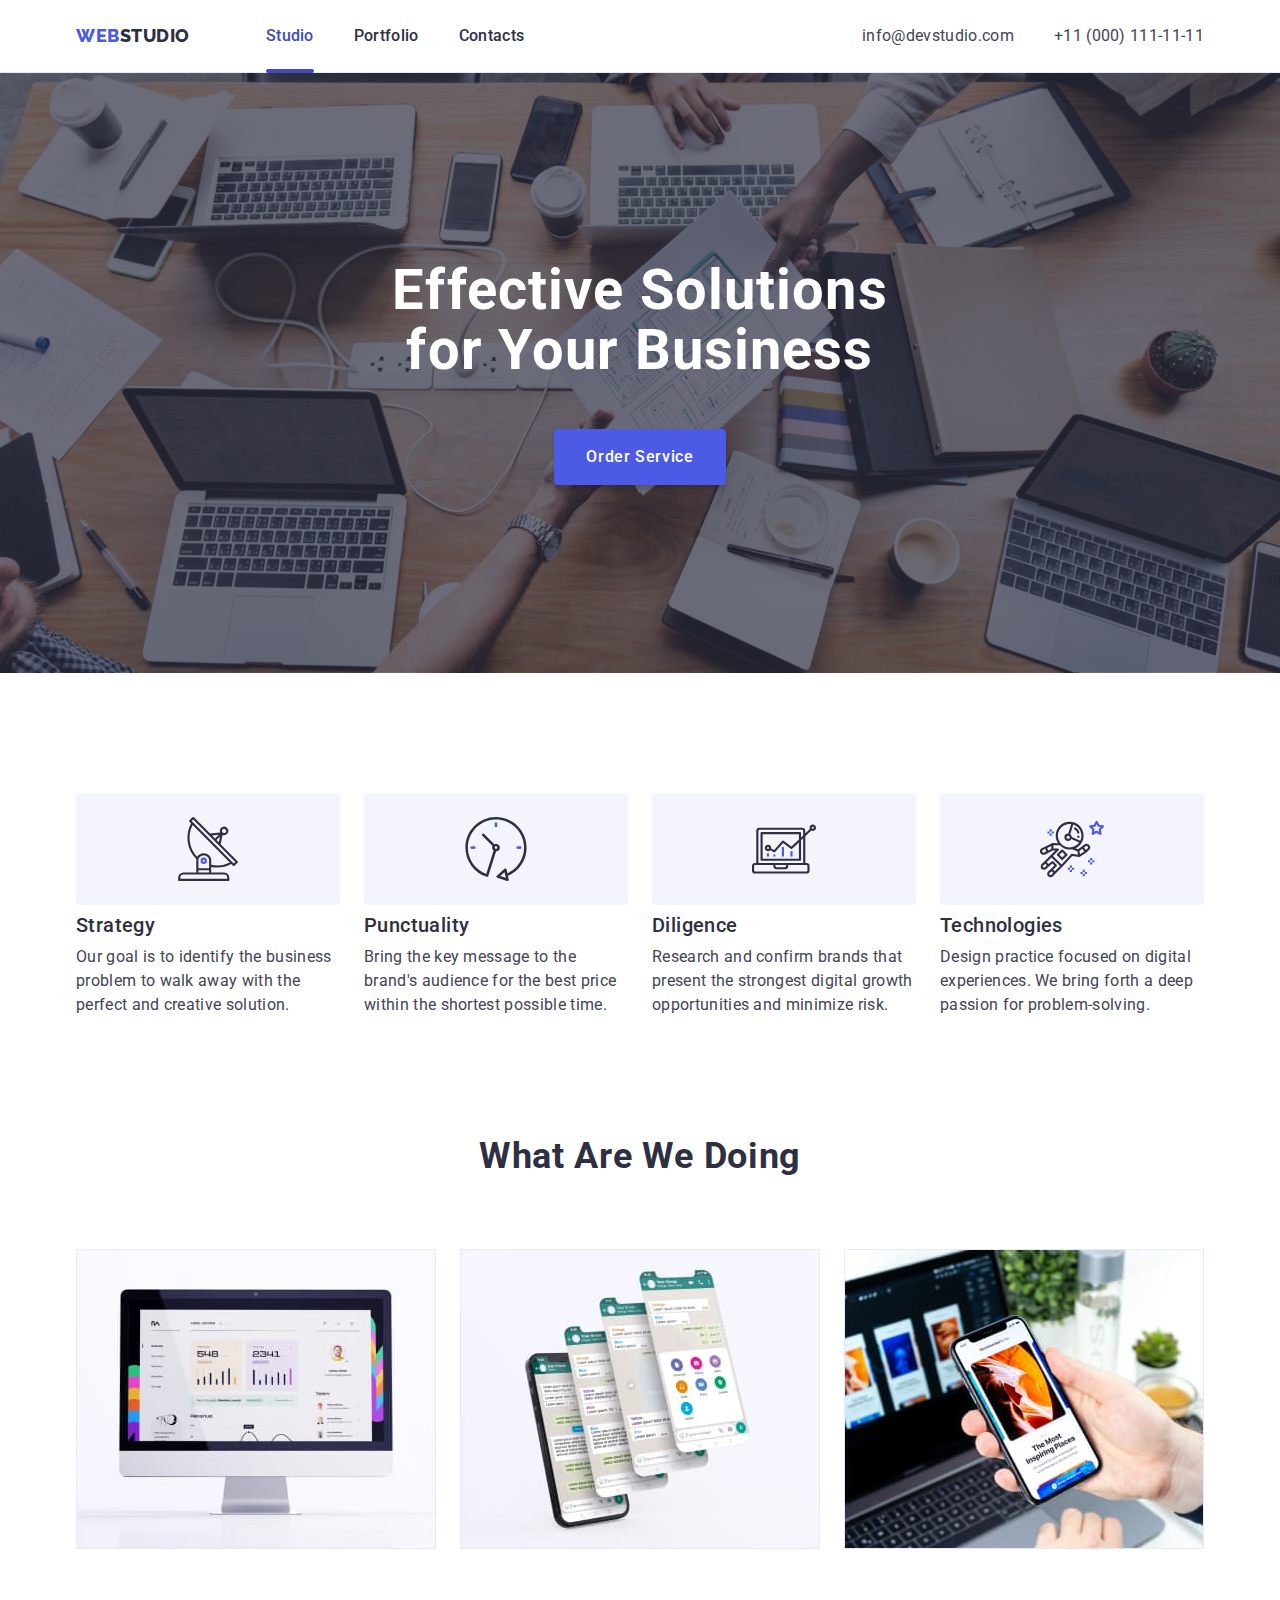
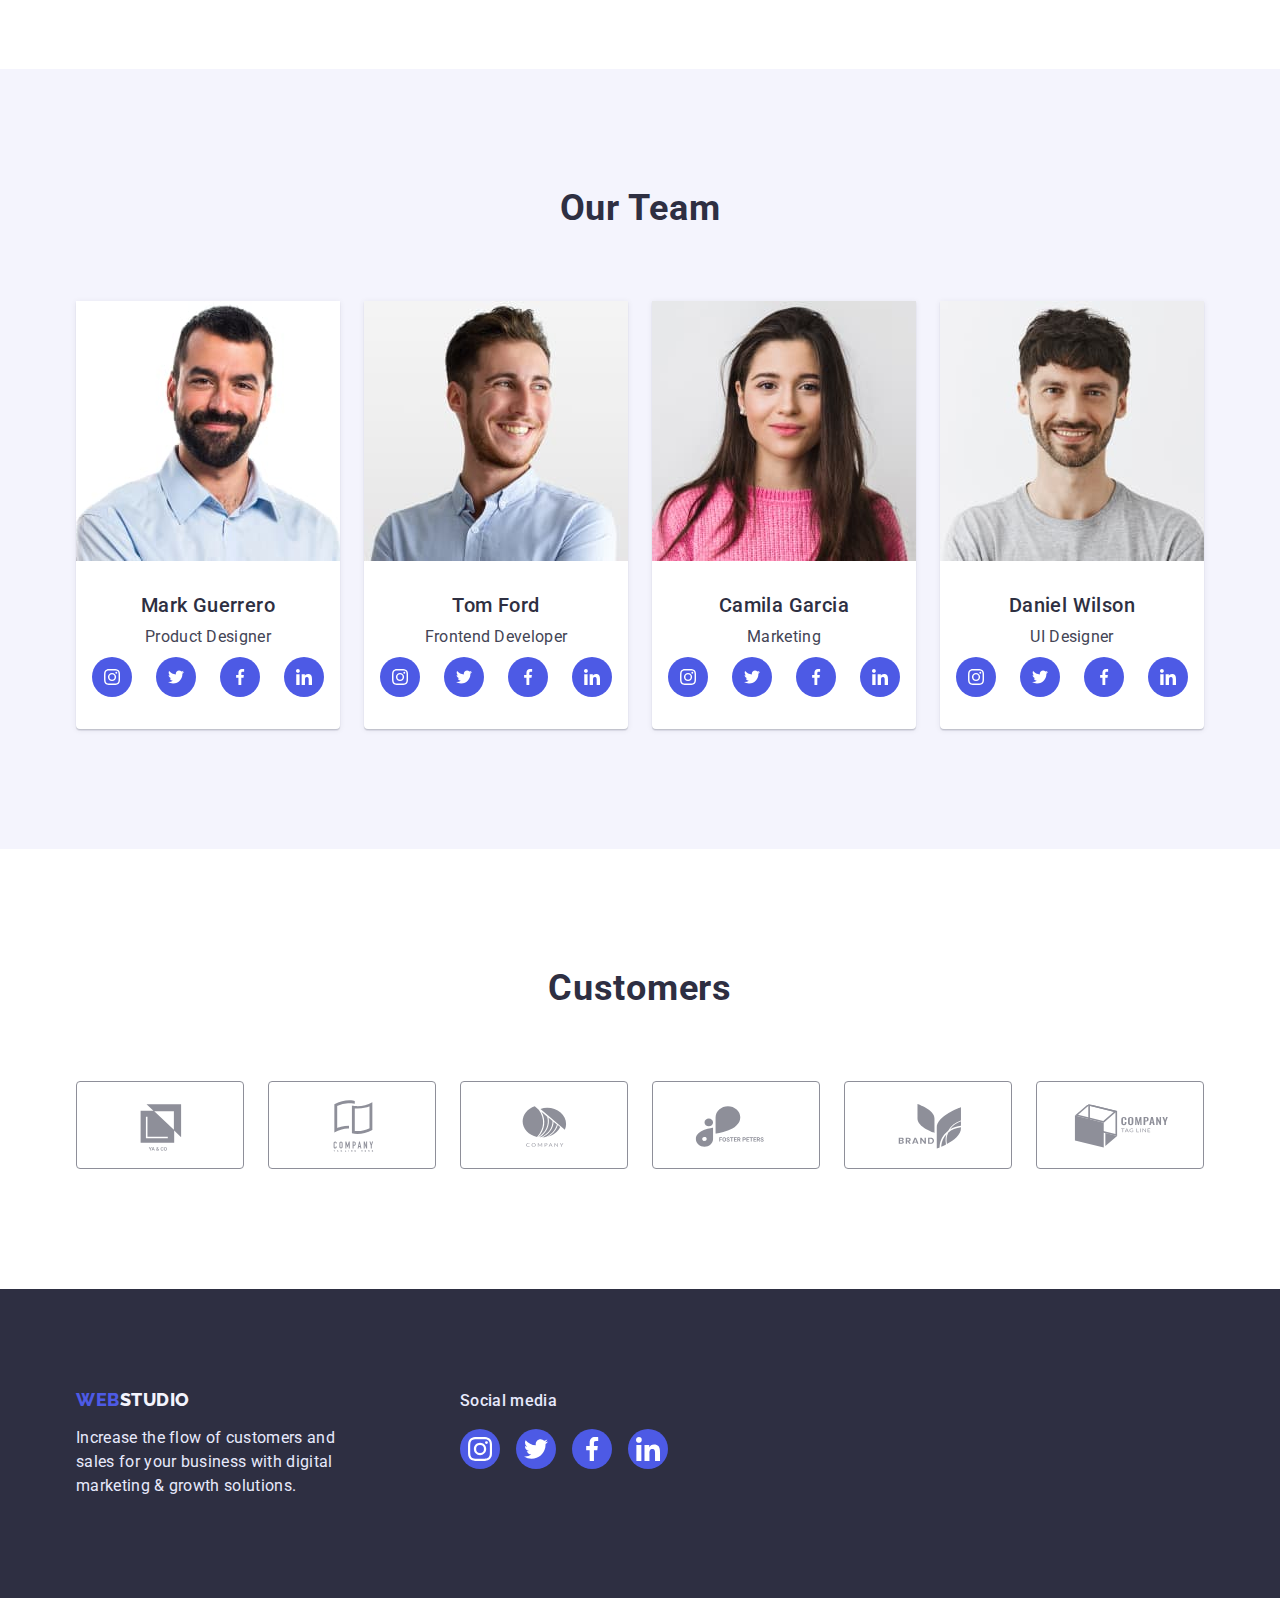
==== index.html @ 597228fa "Initial commit" ====
<!DOCTYPE html>
<html lang="en">
  <head>
    <meta charset="UTF-8" />
    <meta http-equiv="X-UA-Compatible" content="IE=edge" />
    <meta name="viewport" content="width=device-width, initial-scale=1.0" />
    <title>Студія</title>
    <link rel="preconnect" href="https://fonts.googleapis.com" />
    <link rel="preconnect" href="https://fonts.gstatic.com" crossorigin />
    <link
      href="https://fonts.googleapis.com/css2?family=Raleway:wght@800&family=Roboto:wght@400;500;700;900&display=swap"
      rel="stylesheet"
    />
    <link
      rel="stylesheet"
      href="https://cdnjs.cloudflare.com/ajax/libs/modern-normalize/1.1.0/modern-normalize.min.css"
    />
    <link rel="stylesheet" href="./css/styles.css" />
  </head>
  <body>
    <!---------------------------------- Шапка ------------------------------------------>
    <header class="header shadow-port-head">
      <div class="container header-container">
        <nav class="nav">
          <a class="logo link">Web<span class="studio">Studio</span></a>

          <ul class="nav-menu list">
            <li class="nav-item">
              <a class="nav-link current link" href="./index.html">Studio</a>
            </li>

            <li class="nav-item">
              <a class="nav-link link" href="./portfolio.html">Portfolio</a>
            </li>
            <li class="nav-item">
              <a class="nav-link link" href="">Contacts</a>
            </li>
          </ul>
        </nav>

        <address class="address">
          <ul class="address-list list">
            <li class="address-items">
              <a class="address-item link" href="mailto:info@devstudio.com"
                >info@devstudio.com</a
              >
            </li>
            <li class="address-items">
              <a class="address-item link" href="tel:+110001111111"
                >+11 (000) 111-11-11</a
              >
            </li>
          </ul>
        </address>
      </div>
    </header>
    <!-------------------------------Головна частина-------------------------------------->
    <main>
      <section class="hero hero-wrap">
        <div class="container">
          <h1 class="hero-title">Effective Solutions for Your Business</h1>

          <button class="hero-button" data-modal-open type="button">
            Order Service
          </button>
        </div>
      </section>
      <section class="solutions section">
        <div class="container">
          <h2 class="solutions-titel visually-hidden">Effective Solutions</h2>
          <ul class="solutions-text-list list">
            <li class="solutions-text-item icon-anten">
              <h3 class="solutions-text-title">Strategy</h3>
              <p class="solutions-text">
                Our goal is to identify the business problem to walk away with
                the perfect and creative solution.
              </p>
            </li>
            <li class="solutions-text-item icon-clock">
              <h3 class="solutions-text-title">Punctuality</h3>
              <p class="solutions-text">
                Bring the key message to the brand's audience for the best price
                within the shortest possible time.
              </p>
            </li>
            <li class="solutions-text-item icon-diagram">
              <h3 class="solutions-text-title">Diligence</h3>
              <p class="solutions-text">
                Research and confirm brands that present the strongest digital
                growth opportunities and minimize risk.
              </p>
            </li>
            <li class="solutions-text-item icon-astronaut">
              <h3 class="solutions-text-title">Technologies</h3>
              <p class="solutions-text">
                Design practice focused on digital experiences. We bring forth a
                deep passion for problem-solving.
              </p>
            </li>
          </ul>
        </div>
      </section>
      <section class="example section">
        <div class="container">
          <h2 class="title title-container">What are we doing</h2>
          <ul class="example-list list">
            <li class="example-item">
              <img
                src="./images/img-1.jpg"
                alt="monitor display"
                width="360"
                height="300"
              />
            </li>
            <li class="example-item">
              <img
                src="./images/img-2.jpg"
                alt="visualization app"
                width="360"
                height="300"
              />
            </li>
            <li class="example-item">
              <img
                src="./images/img-3.jpg"
                alt="computer and phone"
                width="360"
                height="300"
              />
            </li>
          </ul>
        </div>
      </section>
      <section class="section team">
        <div class="container">
          <h2 class="title title-container">Our Team</h2>
          <ul class="team-list list">
            <li class="team-card">
              <img
                src="./images/mark.jpg"
                alt="team foto"
                width="264"
                height="260"
              />
              <div class="container-team-card">
                <h3 class="team-name">Mark Guerrero</h3>
                <p class="team-text">Product Designer</p>
                <ul class="team-soc-list list">
                  <li class="team-soc-item">
                    <a class="team-soc-link" href="">
                      <svg width="16" height="16" class="team-soc-icon">
                        <use href="./images/icons2.svg#icon-instagram"></use>
                      </svg>
                    </a>
                  </li>
                  <li class="team-soc-item">
                    <a class="team-soc-link" href="">
                      <svg width="16" height="16" class="team-soc-icon">
                        <use href="./images/icons2.svg#icon-twitter"></use>
                      </svg>
                    </a>
                  </li>
                  <li class="team-soc-item">
                    <a class="team-soc-link" href="">
                      <svg width="16" height="16" class="team-soc-icon">
                        <use href="./images/icons2.svg#icon-facebook"></use>
                      </svg>
                    </a>
                  </li>
                  <li class="team-soc-item">
                    <a class="team-soc-link" href="">
                      <svg width="16" height="16" class="team-soc-icon">
                        <use href="./images/icons2.svg#icon-linkedin"></use>
                      </svg>
                    </a>
                  </li>
                </ul>
              </div>
            </li>
            <li class="team-card">
              <img
                src="./images/tom.jpg"
                alt="team foto"
                width="264"
                height="260"
              />
              <div class="container-team-card">
                <h3 class="team-name">Tom Ford</h3>
                <p class="team-text">Frontend Developer</p>
                <ul class="team-soc-list list">
                  <li class="team-soc-item">
                    <a class="team-soc-link" href="">
                      <svg width="16" height="16" class="team-soc-icon">
                        <use href="./images/icons2.svg#icon-instagram"></use>
                      </svg>
                    </a>
                  </li>
                  <li class="team-soc-item">
                    <a class="team-soc-link" href="">
                      <svg width="16" height="16" class="team-soc-icon">
                        <use href="./images/icons2.svg#icon-twitter"></use>
                      </svg>
                    </a>
                  </li>
                  <li class="team-soc-item">
                    <a class="team-soc-link" href="">
                      <svg width="16" height="16" class="team-soc-icon">
                        <use href="./images/icons2.svg#icon-facebook"></use>
                      </svg>
                    </a>
                  </li>
                  <li class="team-soc-item">
                    <a class="team-soc-link" href="">
                      <svg width="16" height="16" class="team-soc-icon">
                        <use href="./images/icons2.svg#icon-linkedin"></use>
                      </svg>
                    </a>
                  </li>
                </ul>
              </div>
            </li>
            <li class="team-card">
              <img
                src="./images/camila.jpg"
                alt="team foto"
                width="264"
                height="260"
              />
              <div class="container-team-card">
                <h3 class="team-name">Camila Garcia</h3>
                <p class="team-text">Marketing</p>
                <ul class="team-soc-list list">
                  <li class="team-soc-item">
                    <a class="team-soc-link" href="">
                      <svg width="16" height="16" class="team-soc-icon">
                        <use href="./images/icons2.svg#icon-instagram"></use>
                      </svg>
                    </a>
                  </li>
                  <li class="team-soc-item">
                    <a class="team-soc-link" href="">
                      <svg width="16" height="16" class="team-soc-icon">
                        <use href="./images/icons2.svg#icon-twitter"></use>
                      </svg>
                    </a>
                  </li>
                  <li class="team-soc-item">
                    <a class="team-soc-link" href="">
                      <svg width="16" height="16" class="team-soc-icon">
                        <use href="./images/icons2.svg#icon-facebook"></use>
                      </svg>
                    </a>
                  </li>
                  <li class="team-soc-item">
                    <a class="team-soc-link" href="">
                      <svg width="16" height="16" class="team-soc-icon">
                        <use href="./images/icons2.svg#icon-linkedin"></use>
                      </svg>
                    </a>
                  </li>
                </ul>
              </div>
            </li>
            <li class="team-card">
              <img
                src="./images/daniel.jpg"
                alt="team foto"
                width="264"
                height="260"
              />
              <div class="container-team-card">
                <h3 class="team-name">Daniel Wilson</h3>
                <p class="team-text">UI Designer</p>
                <ul class="team-soc-list list">
                  <li class="team-soc-item">
                    <a class="team-soc-link" href="">
                      <svg width="16" height="16" class="team-soc-icon">
                        <use href="./images/icons2.svg#icon-instagram"></use>
                      </svg>
                    </a>
                  </li>
                  <li class="team-soc-item">
                    <a class="team-soc-link" href="">
                      <svg width="16" height="16" class="team-soc-icon">
                        <use href="./images/icons2.svg#icon-twitter"></use>
                      </svg>
                    </a>
                  </li>
                  <li class="team-soc-item">
                    <a class="team-soc-link" href="">
                      <svg width="16" height="16" class="team-soc-icon">
                        <use href="./images/icons2.svg#icon-facebook"></use>
                      </svg>
                    </a>
                  </li>
                  <li class="team-soc-item">
                    <a class="team-soc-link" href="">
                      <svg width="16" height="16" class="team-soc-icon">
                        <use href="./images/icons2.svg#icon-linkedin"></use>
                      </svg>
                    </a>
                  </li>
                </ul>
              </div>
            </li>
          </ul>
        </div>
      </section>
      <!---------------------------Клієнти------------------------------------->
      <section class="section">
        <div class="container">
          <h2 class="title title-customers">Customers</h2>
          <ul class="customers-list list">
            <li class="customers-list-item">
              <a class="customers-link link" href=""
                ><svg width="104" height="56" class="customers-icon">
                  <use href="./images/icons2.svg#icon-ya"></use>
                </svg>
              </a>
            </li>
            <li class="customers-list-item">
              <a class="customers-link" href=""
                ><svg width="104" height="56" class="customers-icon">
                  <use href="./images/icons2.svg#icon-here-company"></use>
                </svg>
              </a>
            </li>
            <li class="customers-list-item">
              <a class="customers-link" href=""
                ><svg width="104" height="56" class="customers-icon">
                  <use href="./images/icons2.svg#icon-company"></use>
                </svg>
              </a>
            </li>
            <li class="customers-list-item">
              <a class="customers-link" href=""
                ><svg width="104" height="56" class="customers-icon">
                  <use href="./images/icons2.svg#icon-foster"></use>
                </svg>
              </a>
            </li>
            <li class="customers-list-item">
              <a class="customers-link" href=""
                ><svg width="104" height="56" class="customers-icon">
                  <use href="./images/icons2.svg#icon-brand"></use>
                </svg>
              </a>
            </li>
            <li class="customers-list-item">
              <a class="customers-link" href=""
                ><svg width="104" height="56" class="customers-icon">
                  <use href="./images/icons2.svg#icon-tag-line"></use>
                </svg>
              </a>
            </li>
          </ul>
        </div>
      </section>
    </main>
    <!------------------------------Підвал----------------------------------->
    <footer class="footer">
      <div class="container footer-container">
        <div class="footer-logo-container">
          <a class="footer-logo link"
            >Web<span class="footer-studio">Studio</span></a
          >
          <p class="footer-text">
            Increase the flow of customers and sales for your business with
            digital marketing & growth solutions.
          </p>
        </div>
        <div class="footer-soc-container">
          <h2 class="footer-soc-titel">Social media</h2>
          <ul class="footer-soc-list list">
            <li class="footer-soc-item">
              <a class="footer-soc-link" href="">
                <svg width="24" height="24" class="footer-soc-icon">
                  <use href="./images/icons2.svg#icon-instagram"></use>
                </svg>
              </a>
            </li>
            <li class="footer-soc-item">
              <a class="footer-soc-link" href="">
                <svg width="24" height="24" class="footer-soc-icon">
                  <use href="./images/icons2.svg#icon-twitter"></use>
                </svg>
              </a>
            </li>
            <li class="footer-soc-item">
              <a class="footer-soc-link" href="">
                <svg width="24" height="24" class="footer-soc-icon">
                  <use href="./images/icons2.svg#icon-facebook"></use>
                </svg>
              </a>
            </li>
            <li class="footer-soc-item">
              <a class="footer-soc-link" href="">
                <svg width="24" height="24" class="footer-soc-icon">
                  <use href="./images/icons2.svg#icon-linkedin"></use>
                </svg>
              </a>
            </li>
          </ul>
        </div>
      </div>
    </footer>
    <div class="backdrop is-hidden" data-modal>
      <div class="modal">
        <button type="button" data-modal-close class="modal-close">
          <svg width="8" height="8" class="close-icon">
            <use href="./images/icons2.svg#icon-close"></use>
          </svg>
        </button>
      </div>
    </div>
    <script src="./js/modal.js"></script>
  </body>
</html>
---- css/styles.css ----
:root {
  --background-body-color: #ffffff;
  --primary-text-color: #434455;
  --titel-text-color: #2e2f42;
  --button-text-color: #4d5ae5;
  --button-hover-background: #404bbf;
  --second-background-color: #f4f4fd;
  --footer-text-color: #e7e9fc;
  --custom-color: #8e8f99;
  --bg-gradient: linear-gradient(rgba(46, 47, 66, 0.7), rgba(46, 47, 66, 0.7));
  --modal-bg: #fcfcfc;
}

.list {
  list-style: none;
  margin: 0;
}

p,
h1,
h2,
h3,
h4,
h5,
h6 {
  margin: 0;
}
ul {
  padding-left: 0;
  margin: 0;
}

button {
  cursor: pointer;
}

address {
  font-style: normal;
}

img {
  display: block;
  max-width: 100%;
  height: auto;
}

.visually-hidden {
  position: absolute;
  width: 1px;
  height: 1px;
  margin: -1px;
  border: 0;
  padding: 0;
  white-space: nowrap;
  clip-path: inset(100%);
  clip: rect(0 0 0 0);
  overflow: hidden;
}

/* --------------Тіло сторінки ------------------*/

body {
  margin: 0;
  color: var(--primary-text-color);
  font-family: 'Roboto', sans-serif;
  font-size: 16px;
  line-height: 1.5;
}

.container {
  width: 1158px;
  padding-left: 15px;
  padding-right: 15px;
  margin: 0 auto;
  /* outline: 2px solid tomato; */
  /* background-color: aqua; */
}

.shadow-port-head {
  box-shadow: 0px 2px 1px rgba(46, 47, 66, 0.08),
    0px 1px 1px rgba(46, 47, 66, 0.16), 0px 1px 6px rgba(46, 47, 66, 0.08);
}

.header {
  padding-top: 24px;
  padding-bottom: 24px;
  border-bottom-width: 1px;
  border-bottom-style: solid;
  border-bottom-color: #e7e9fc;
}

.section {
  padding: 120px 0;
}

/*-------------------Логотип--------------------- */

.link {
  text-decoration: none;
}

.logo {
  margin-right: 76px;
  text-transform: uppercase;
  font-family: 'Raleway', sans-serif;
  color: var(--button-text-color);
  font-weight: 800;
  font-size: 18px;
  line-height: 1.17;
  letter-spacing: 0.03em;
}

.studio {
  color: var(--titel-text-color);
}

/*---------------------- Навігація------------------ */
.nav-menu {
  display: flex;
  gap: 40px;
}

.nav {
  display: flex;
  align-items: center;
  margin-right: auto;
}

.header-container {
  display: flex;
  margin-right: auto;
}

.nav-link.current {
  color: var(--button-hover-background);
}

.nav-link:hover,
.nav-link:focus {
  color: var(--button-hover-background);
}

.nav-link {
  display: block;
  position: relative;
  text-decoration: none;
  font-weight: 500;
  letter-spacing: 0.02em;
  line-height: 1.5;
  color: var(--titel-text-color);
  transition-property: color;
  transition-duration: 250ms;
  transition-timing-function: cubic-bezier(0.4, 0, 0.2, 1);
}

.nav-link::after {
  content: '';
  opacity: 0;
  display: block;
  position: absolute;
  bottom: -25px;
  left: 0;
  height: 4px;
  width: 100%;
  background-color: var(--button-hover-background);
  border-radius: 2px;
  transition-property: opacity;
  transition-duration: 250ms;
  transition-timing-function: cubic-bezier(0.4, 0, 0.2, 1);
}

.nav-link:hover::after,
.nav-link:focus::after,
.nav-link.current::after {
  opacity: 1;
}
/*------------------------Адрес ------------------*/

.address-list .address-item:hover,
.address-list .address-item:focus {
  color: var(--button-hover-background);
}

.address-item {
  color: var(--primary-text-color);
  letter-spacing: 0.02em;
  transition-property: color;
  transition-duration: 250ms;
  transition-timing-function: cubic-bezier(0.4, 0, 0.2, 1);
}

.address-list {
  display: flex;
  gap: 40px;
}

/* ------------------Головна частина--------------- */

.title {
  font-weight: 700;
  font-size: 36px;
  line-height: 1.11;
  text-align: center;
  text-transform: capitalize;
  letter-spacing: 0.02em;
  color: var(--titel-text-color);
}
/* -----------------------Герой --------------------------*/
.hero {
  max-width: 1440px;
  padding: 188px 0;
  margin: 0 auto;
  text-align: center;
}

.hero-wrap {
  background-color: var(--titel-text-color);
  background-image: var(--bg-gradient), url(../images/bg-img.jpg);
  background-repeat: no-repeat;
  background-position: center;
  background-size: cover;
}

.hero-title {
  width: 496px;
  margin: 0 auto;
  margin-bottom: 48px;
  color: var(--background-body-color);
  font-weight: 700;
  font-size: 56px;
  line-height: 1.07;
  letter-spacing: 0.02em;
  text-align: center;
}

.hero-button:focus,
.hero-button:hover {
  color: var(--background-body-color);
  font-weight: 500;
  font-size: 16px;
  line-height: 1.5;
  letter-spacing: 0.04em;
  background: var(--button-hover-background);
}

.hero-button {
  text-align: center;
  /* min-width: 169px; */
  border-radius: 4px;
  border: 0;
  padding: 16px 32px;
  font-family: 'Roboto', sans-serif;
  color: var(--background-body-color);
  font-weight: 500;
  font-size: 16px;
  line-height: 1.5;
  letter-spacing: 0.04em;
  background-color: var(--button-text-color);
  box-shadow: 0px 4px 4px rgba(0, 0, 0, 0.15);
  transition-property: background-color;
  transition-duration: 250ms;
  transition-timing-function: cubic-bezier(0.4, 0, 0.2, 1);
}

/*-------------------- Рішення--------------------- */

.solutions-text-title {
  margin-bottom: 8px;
  font-weight: 500;
  font-size: 20px;
  line-height: 1.2;
  letter-spacing: 0.02em;
  color: var(--titel-text-color);
}

.solutions-text {
  letter-spacing: 0.02em;
  line-height: 1.5;
}

.solutions-text-list {
  display: flex;
}

.solutions-text-item {
  width: calc((100% - 72px) / 4);
  margin-right: 24px;
}

.solutions-text-item::before {
  content: '';
  display: block;
  height: 112px;
  background-color: var(--second-background-color);
  border-radius: 4px;
  background-size: 64px 64px;
  background-repeat: no-repeat;
  background-position: center;
  margin-bottom: 8px;
  /* outline: 1px solid red; */
}

.icon-anten::before {
  background-image: url(../images/antenna.svg);
}

.icon-clock::before {
  background-image: url(../images/clock.svg);
}

.icon-diagram::before {
  background-image: url(../images/diagram.svg);
}

.icon-astronaut::before {
  background-image: url(../images/astronaut.svg);
}

.solutions-text-item:nth-child(4n) {
  margin-right: 0;
}

/* ----------------Приклади робіт ----------------------*/
.section.example {
  padding-top: 0;
}

.title-container {
  margin-bottom: 72px;
}

.example-item {
  width: calc((100% - 48px) / 3);
  margin-right: 24px;
}

.example-item:nth-child(3n) {
  margin-right: 0;
}

.example-list {
  display: flex;
}
/* ------------------- Команда ------------------------------*/

.team {
  background: var(--second-background-color);
}

.container-team-card {
  padding: 32px 0;
}

.team-name {
  text-align: center;
  margin-bottom: 8px;
  font-weight: 500;
  font-size: 20px;
  line-height: 1.2;
  letter-spacing: 0.02em;
  color: var(--titel-text-color);
}
.team-text {
  text-align: center;
  letter-spacing: 0.02em;
  margin-bottom: 8px;
}

.team-card {
  background-color: var(--background-body-color);
  width: calc((100% - 72px) / 4);
  margin-right: 24px;
  box-shadow: 0px 1px 6px rgba(46, 47, 66, 0.08),
    0px 1px 1px rgba(46, 47, 66, 0.16), 0px 2px 1px rgba(46, 47, 66, 0.08);
  border-radius: 0px 0px 4px 4px;
}

.team-card:nth-child(4n) {
  margin-right: 0;
}

.team-list {
  display: flex;
}

.team-soc-list {
  display: flex;
  justify-content: center;
  gap: 24px;
}

.team-soc-item {
  width: 40px;
  height: 40px;
}

.team-soc-link {
  width: 100%;
  height: 100%;
  border-radius: 50%;
  background-color: var(--button-text-color);
  display: flex;
  align-items: center;
  justify-content: center;

  transition-property: background-color;
  transition-duration: 250ms;
  transition-timing-function: cubic-bezier(0.4, 0, 0.2, 1);
}

.team-soc-icon {
  fill: #ffffff;
}

.team-soc-link:hover,
.team-soc-link:focus {
  background-color: var(--button-hover-background);
}

/* ----------------------Клієнти------------------------ */
.title-customers {
  margin-bottom: 72px;
}
.customers-list {
  display: flex;
  justify-content: center;
}

.customers-list-item {
  width: calc((100% - 120px) / 6);
  margin-right: 24px;
}

.customers-list-item:nth-child(6n) {
  margin-right: 0;
}

.customers-link {
  display: flex;
  border: 1px solid var(--custom-color);
  height: 88px;
  border-radius: 4px;
  align-items: center;
  justify-content: center;
  padding: 16px 32px;
  color: var(--custom-color);
  transition-property: border, color;
  transition-duration: 250ms;
  transition-timing-function: cubic-bezier(0.4, 0, 0.2, 1);
}

.customers-icon {
  fill: currentColor;
}
.customers-link:focus,
.customers-link:hover {
  border: 1px solid var(--button-hover-background);
  color: var(--button-hover-background);
}

/* ---приклад альтернативний--- */

/* .customers-link:hover {
  border: 1px solid var(--button-hover-background);
}

.customers-link:hover .customers-icon {
  fill: #404bbf;
} */

/* ------------------------Підвал--------------------------- */

.footer {
  background: var(--titel-text-color);
  padding: 100px 0;
}

.footer-logo {
  text-decoration: none;
  text-transform: uppercase;
}

.footer-logo {
  display: inline-block;
  font-family: 'Raleway', sans-serif;
  font-weight: 800;
  font-size: 18px;
  line-height: 1.17;
  letter-spacing: 0.03em;
  margin-bottom: 16px;
  color: var(--button-text-color);
}

.footer-studio {
  color: var(--second-background-color);
}

.footer-text {
  color: var(--footer-text-color);
  letter-spacing: 0.02em;
}

.footer-container {
  display: flex;
}

.footer-logo-container {
  margin-right: 120px;
  width: 264px;
  /* outline: 1px solid red; */
}

.footer-soc-container {
  width: 208px;
  /* outline: 1px solid red; */
}

.footer-soc-titel {
  color: var(--footer-text-color);
  font-weight: 500;
  font-size: 16px;
  line-height: 1.5;
  letter-spacing: 0.02em;
  margin-bottom: 16px;
}

.footer-soc-list {
  display: flex;
  justify-content: center;
  gap: 16px;
}

.footer-soc-item {
  width: 40px;
  height: 40px;
}

.footer-soc-link {
  width: 100%;
  height: 100%;
  border-radius: 50%;
  background-color: var(--button-text-color);
  display: flex;
  align-items: center;
  justify-content: center;
  transition-property: background-color;
  transition-duration: 250ms;
  transition-timing-function: cubic-bezier(0.4, 0, 0.2, 1);
}

.footer-soc-icon {
  fill: #ffffff;
}

.footer-soc-link:hover,
.footer-soc-link:focus {
  background-color: #31d0aa;
}

/*-------------------- Портфоліо --------------------*/

.section.samples {
  padding-top: 96px;
}
.samples-bar {
  display: flex;
  margin-bottom: 72px;
  justify-content: center;
  gap: 24px;
}

.samples-pic {
  display: flex;
  flex-wrap: wrap;
}

.samples-list {
  width: calc((100% - 48px) / 3);
  margin-right: 24px;
  margin-bottom: 48px;
}

.samples-lists {
  display: block;
  transition-property: box-shadow;
  transition-duration: 250ms;
  transition-timing-function: cubic-bezier(0.4, 0, 0.2, 1);
}

.samples-list:nth-child(3n) {
  margin-right: 0;
}

.samples-list:nth-last-child(-n + 3) {
  margin-bottom: 0;
}
.samples-lists:focus,
.samples-lists:hover {
  box-shadow: 0px 1px 6px rgba(46, 47, 66, 0.08),
    0px 1px 1px rgba(46, 47, 66, 0.16), 0px 2px 1px rgba(46, 47, 66, 0.08);
}

.samples-pic-container {
  border-left-width: 1px;
  border-left-style: solid;
  border-left-color: #e7e9fc;
  border-bottom-width: 1px;
  border-bottom-style: solid;
  border-bottom-color: #e7e9fc;
  border-right-width: 1px;
  border-right-style: solid;
  border-right-color: #e7e9fc;
  padding: 32px 16px;
}
.bar-btn {
  border: 1px solid #e7e9fc;
  border-radius: 4px;
  padding: 12px 24px;
  font-family: 'Roboto', sans-serif;
  color: var(--button-text-color);
  font-weight: 500;
  font-size: 16px;
  line-height: 1.5;
  letter-spacing: 0.04em;
  background: var(--second-background-color);
  transition-property: background, color, box-shadow, border-color;
  transition-duration: 250ms;
  transition-timing-function: cubic-bezier(0.4, 0, 0.2, 1);
}

.bar-btn:focus,
.bar-btn:hover {
  background: var(--button-hover-background);
  color: var(--background-body-color);
  box-shadow: 0px 3px 1px rgba(0, 0, 0, 0.1), 0px 2px 1px rgba(0, 0, 0, 0.08),
    0px 2px 2px rgba(0, 0, 0, 0.12);
  border-color: var(--button-hover-background);
}

.samples-lists:hover .samples-tumba-text,
.samples-lists:focus .samples-tumba-text {
  transform: translateY(0);
}
/* .samples-list:focus .samples-tumba-text {
  transform: translateY(0);
} */

.samples-tumba-text {
  position: absolute;
  top: 0;
  transform: translateY(100%);
  transition: transform 250ms;
  transition-property: transform;
  transition-duration: 250ms;
  transition-timing-function: cubic-bezier(0.4, 0, 0.2, 1);
  padding: 40px 32px;
  font-family: 'Roboto', sans-serif;
  font-size: 16px;
  line-height: 1.5;
  color: var(--second-background-color);
  background-color: var(--button-text-color);
  letter-spacing: 0.02em;
  height: 100%;
}

.samples-tumb {
  position: relative;
  overflow: hidden;
}

.samples-titel {
  font-weight: 500;
  font-size: 20px;
  margin-bottom: 8px;
  line-height: 1.2;
  letter-spacing: 0.02em;
  color: var(--titel-text-color);
}

.samples-text {
  letter-spacing: 0.02em;
  color: var(--primary-text-color);
}

/* ---------------Модальне вікно------------------ */

.backdrop {
  position: fixed;
  top: 0;
  left: 0;
  width: 100%;
  height: 100%;
  background-color: rgba(46, 47, 66, 0.4);
  transition: opacity 250ms linear, visibility 250ms linear;
}

.modal {
  position: absolute;
  min-width: 408px;
  min-height: 576px;
  padding: 24px;
  top: 50%;
  left: 50%;
  background: var(--modal-bg);
  box-shadow: 0px 1px 1px rgba(0, 0, 0, 0.14), 0px 1px 3px rgba(0, 0, 0, 0.12),
    0px 2px 1px rgba(0, 0, 0, 0.2);
  border-radius: 4px;
  transform: translate(-50%, -50%) scaleY(1);
  transition: transform 250ms linear;
}

.backdrop.is-hidden .modal {
  transform: translate(-50%, -50%) scaleY(2);
}

.modal-close {
  display: flex;
  position: absolute;
  top: 24px;
  right: 24px;
  justify-content: center;
  align-items: center;
  padding: 0;
  width: 24px;
  height: 24px;
  border-radius: 50%;
  background: var(--footer-text-color);
  border: 1px solid rgba(0, 0, 0, 0.1);
  color: var(--titel-text-color);
  transition-property: background, color;
  transition-duration: 250ms;
  transition-timing-function: cubic-bezier(0.4, 0, 0.2, 1);
}

.close-icon {
  fill: currentColor;
}

.modal-close:hover,
.modal-close:focus {
  background: var(--button-hover-background);
  color: var(--background-body-color);
}

.is-hidden {
  opacity: 0;
  visibility: hidden;
  pointer-events: none;
}

.no-scroll {
  overflow: hidden;
}
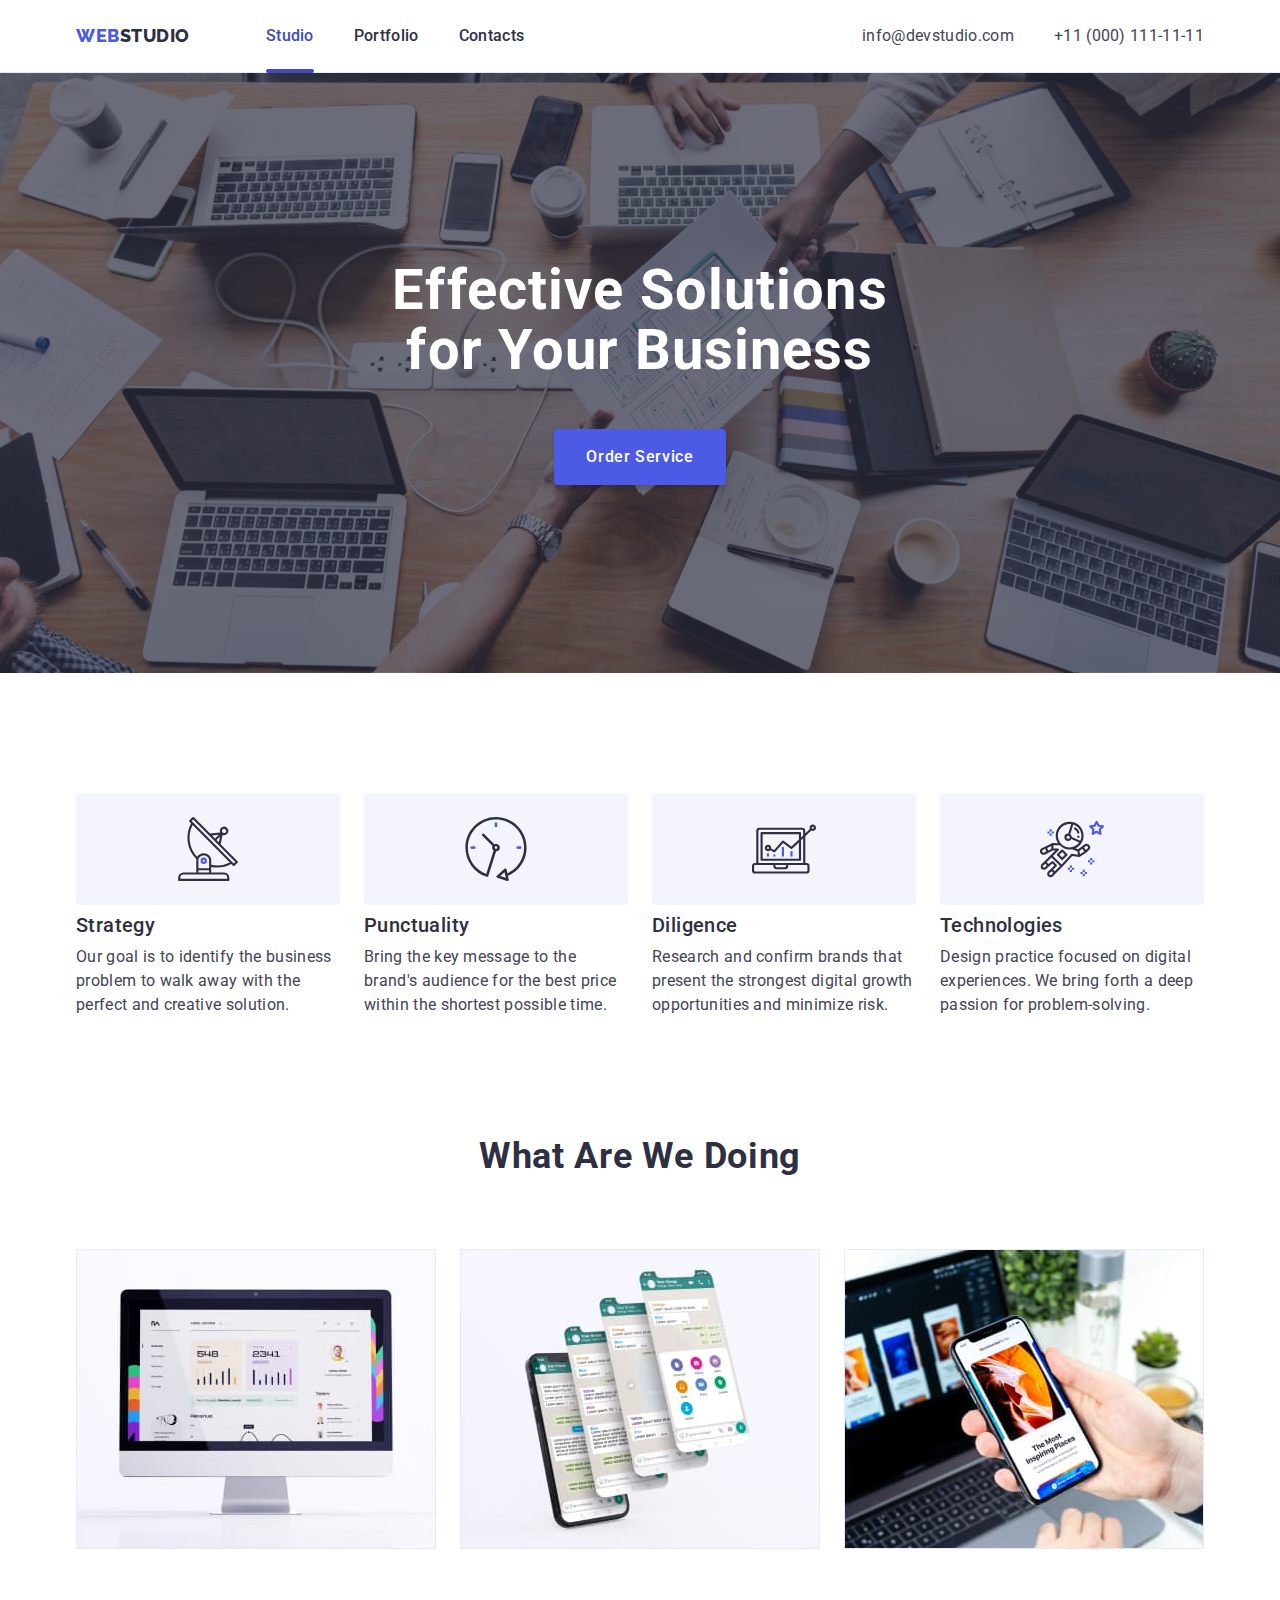
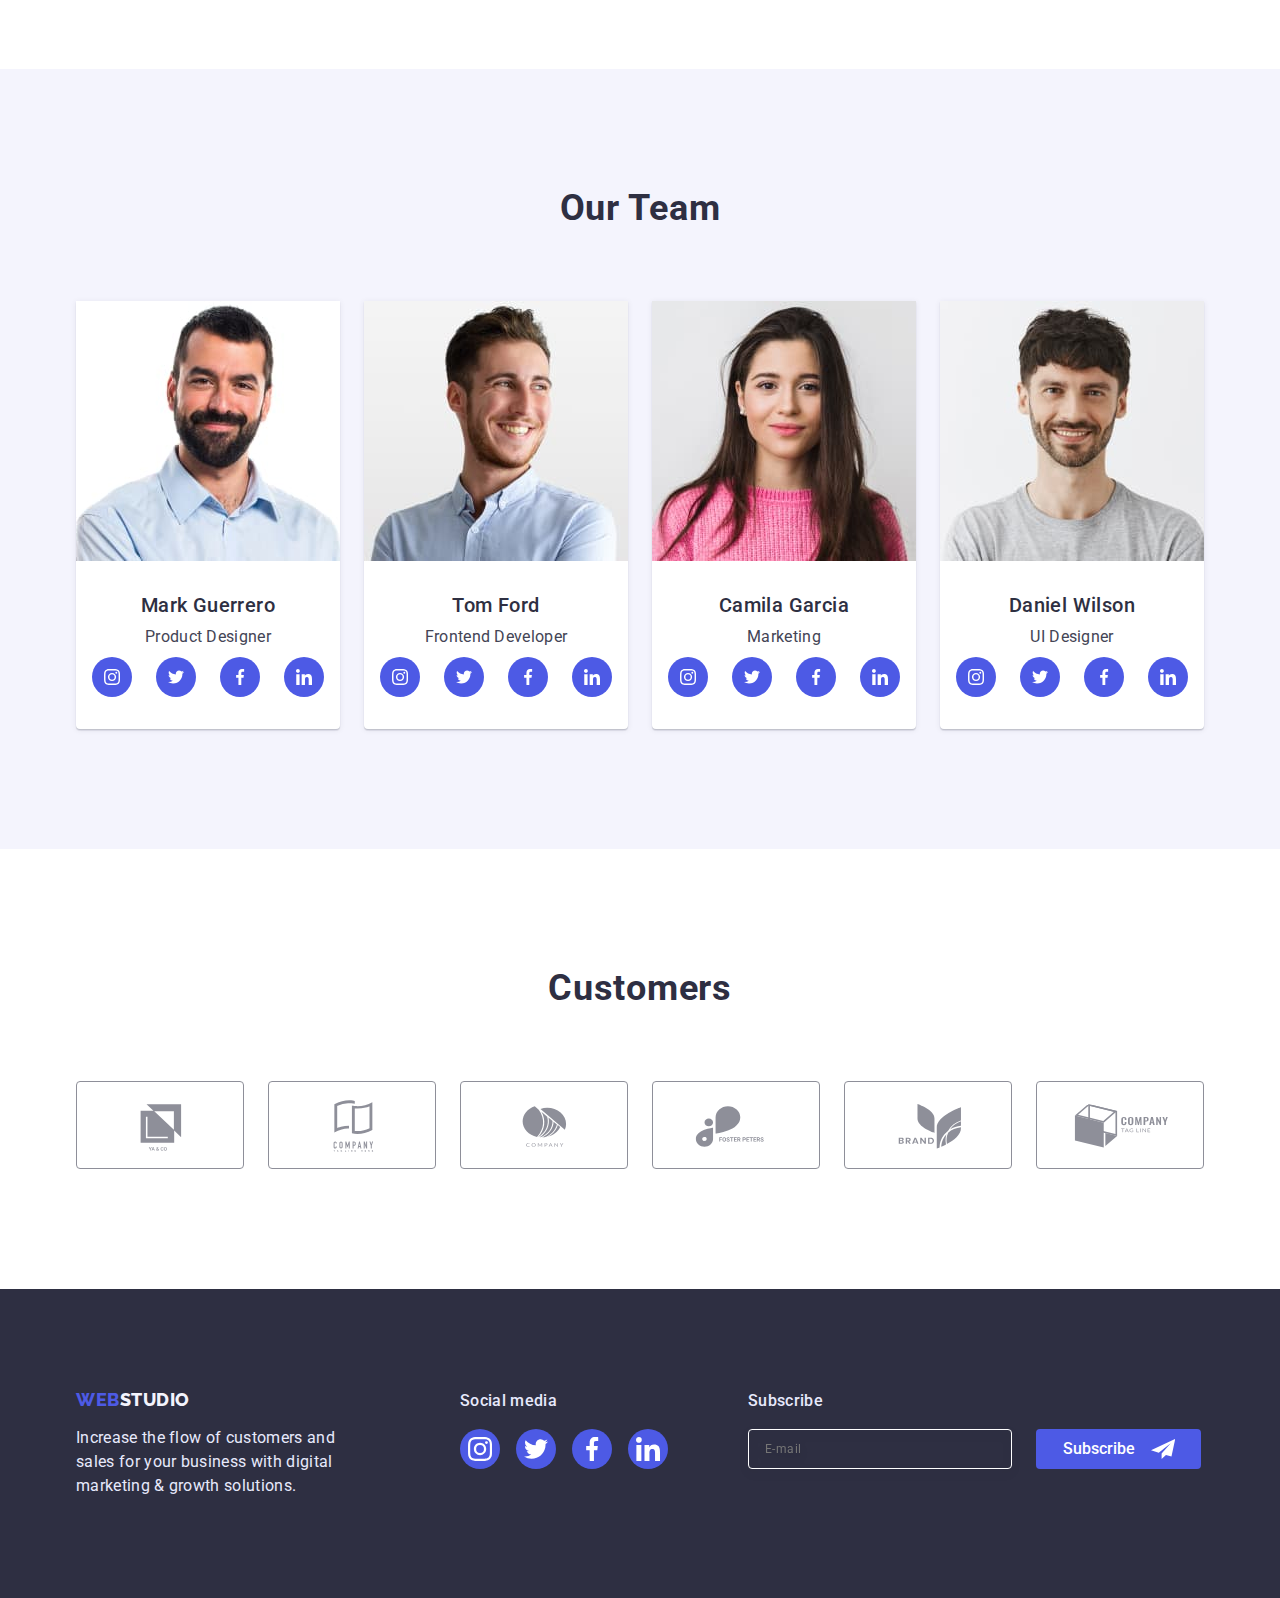
==== commit 092a8825: "6.3" ====
--- a/index.html
+++ b/index.html
@@ -402,15 +402,91 @@
             </li>
           </ul>
         </div>
+
+        <div class="footer-form-container">
+          <h2 class="footer-soc-titel">Subscribe</h2>
+          <form class="footer-form">
+            <input
+              type="email"
+              name="email"
+              placeholder="E-mail"
+              class="footer-input"
+              required
+            />
+            <button type="submit" class="subscribe-button">
+              Subscribe
+              <svg width="24" height="24" class="subscribe-icon">
+                <use href="./images/icons2.svg#icon-send"></use>
+              </svg>
+            </button>
+          </form>
+        </div>
       </div>
     </footer>
+
+    <!-----------------------------Модальне вікно ----------------------------->
     <div class="backdrop is-hidden" data-modal>
       <div class="modal">
+        <p class="modal-titel">Leave your contacts and we will call you back</p>
         <button type="button" data-modal-close class="modal-close">
           <svg width="8" height="8" class="close-icon">
             <use href="./images/icons2.svg#icon-close"></use>
           </svg>
         </button>
+        <form class="modal-form">
+          <label class="modal-field">
+            <span class="modal-label-text">Name</span>
+            <input class="modal-input" type="text" name="user-name" required />
+            <svg class="modal-input-icon" width="12" height="12">
+              <use href="./images/icons2.svg#icon-person"></use>
+            </svg>
+          </label>
+          <label class="modal-field">
+            <span class="modal-label-text">Phone</span>
+            <input class="modal-input" type="tel" name="user-phone" required />
+            <svg class="modal-input-icon" width="13" height="13">
+              <use href="./images/icons2.svg#icon-phone"></use>
+            </svg>
+          </label>
+          <label class="modal-field">
+            <span class="modal-label-text">Email</span>
+            <input
+              class="modal-input"
+              type="email"
+              name="user-email"
+              required
+            />
+            <svg class="modal-input-icon" width="15" height="12">
+              <use href="./images/icons2.svg#icon-email"></use>
+            </svg>
+          </label>
+          <div class="textarea-wrap">
+            <label for="user-comments" class="modal-label-text">
+              Comment
+            </label>
+            <textarea
+              name="user-comments"
+              id="user-comments"
+              class="modal-textarea"
+              placeholder="Text input"
+            ></textarea>
+          </div>
+          <div class="modal-check-wrap">
+            <input
+              type="checkbox"
+              id="privacy"
+              name="user-privacy"
+              value="true"
+              class="madal-check visually-hidden"
+            />
+            <label for="privacy" class="check-text"
+              >I accept the terms and conditions of the
+              <a href="" class="modal-link">Privacy Policy</a></label
+            >
+          </div>
+
+          <button type="submit" class="button-submit">Send</button>
+        </form>
       </div>
     </div>
     <script src="./js/modal.js"></script>
--- a/css/styles.css
+++ b/css/styles.css
@@ -468,95 +468,6 @@
   fill: #404bbf;
 } */
 
-/* ------------------------Підвал--------------------------- */
-
-.footer {
-  background: var(--titel-text-color);
-  padding: 100px 0;
-}
-
-.footer-logo {
-  text-decoration: none;
-  text-transform: uppercase;
-}
-
-.footer-logo {
-  display: inline-block;
-  font-family: 'Raleway', sans-serif;
-  font-weight: 800;
-  font-size: 18px;
-  line-height: 1.17;
-  letter-spacing: 0.03em;
-  margin-bottom: 16px;
-  color: var(--button-text-color);
-}
-
-.footer-studio {
-  color: var(--second-background-color);
-}
-
-.footer-text {
-  color: var(--footer-text-color);
-  letter-spacing: 0.02em;
-}
-
-.footer-container {
-  display: flex;
-}
-
-.footer-logo-container {
-  margin-right: 120px;
-  width: 264px;
-  /* outline: 1px solid red; */
-}
-
-.footer-soc-container {
-  width: 208px;
-  /* outline: 1px solid red; */
-}
-
-.footer-soc-titel {
-  color: var(--footer-text-color);
-  font-weight: 500;
-  font-size: 16px;
-  line-height: 1.5;
-  letter-spacing: 0.02em;
-  margin-bottom: 16px;
-}
-
-.footer-soc-list {
-  display: flex;
-  justify-content: center;
-  gap: 16px;
-}
-
-.footer-soc-item {
-  width: 40px;
-  height: 40px;
-}
-
-.footer-soc-link {
-  width: 100%;
-  height: 100%;
-  border-radius: 50%;
-  background-color: var(--button-text-color);
-  display: flex;
-  align-items: center;
-  justify-content: center;
-  transition-property: background-color;
-  transition-duration: 250ms;
-  transition-timing-function: cubic-bezier(0.4, 0, 0.2, 1);
-}
-
-.footer-soc-icon {
-  fill: #ffffff;
-}
-
-.footer-soc-link:hover,
-.footer-soc-link:focus {
-  background-color: #31d0aa;
-}
-
 /*-------------------- Портфоліо --------------------*/
 
 .section.samples {
@@ -682,7 +593,153 @@
   color: var(--primary-text-color);
 }
 
-/* ---------------Модальне вікно------------------ */
+/* ------------------------Підвал--------------------------- */
+
+.footer {
+  background: var(--titel-text-color);
+  padding: 100px 0;
+}
+
+.footer-logo {
+  text-decoration: none;
+  text-transform: uppercase;
+}
+
+.footer-logo {
+  display: inline-block;
+  font-family: 'Raleway', sans-serif;
+  font-weight: 800;
+  font-size: 18px;
+  line-height: 1.17;
+  letter-spacing: 0.03em;
+  margin-bottom: 16px;
+  color: var(--button-text-color);
+}
+
+.footer-studio {
+  color: var(--second-background-color);
+}
+
+.footer-text {
+  color: var(--footer-text-color);
+  letter-spacing: 0.02em;
+}
+
+.footer-container {
+  display: flex;
+}
+
+.footer-logo-container {
+  margin-right: 120px;
+  width: 264px;
+  /* outline: 1px solid red; */
+}
+
+.footer-soc-container {
+  margin-right: 80px;
+  width: 208px;
+
+  /* outline: 1px solid red; */
+}
+
+.footer-soc-titel {
+  color: var(--footer-text-color);
+  font-weight: 500;
+  font-size: 16px;
+  line-height: 1.5;
+  letter-spacing: 0.02em;
+  margin-bottom: 16px;
+}
+
+.footer-soc-list {
+  display: flex;
+  justify-content: center;
+  gap: 16px;
+}
+
+.footer-soc-item {
+  width: 40px;
+  height: 40px;
+}
+
+.footer-soc-link {
+  width: 100%;
+  height: 100%;
+  border-radius: 50%;
+  background-color: var(--button-text-color);
+  display: flex;
+  align-items: center;
+  justify-content: center;
+  transition-property: background-color;
+  transition-duration: 250ms;
+  transition-timing-function: cubic-bezier(0.4, 0, 0.2, 1);
+}
+
+.footer-soc-icon {
+  fill: #ffffff;
+}
+
+.footer-soc-link:hover,
+.footer-soc-link:focus {
+  background-color: #31d0aa;
+}
+
+.footer-form-container {
+  width: 453px;
+  /* outline: 1px solid red; */
+}
+
+.footer-form {
+  display: flex;
+  justify-content: center;
+  gap: 24px;
+}
+
+.footer-input {
+  font-size: 12px;
+  line-height: 2;
+  display: flex;
+  align-items: center;
+  letter-spacing: 0.04em;
+  color: var(--color-white);
+  padding: 8px 16px;
+  width: 264px;
+  height: 40px;
+  border: 1px solid var(--background-body-color);
+  filter: drop-shadow(0px 4px 4px rgba(0, 0, 0, 0.15));
+  border-radius: 4px;
+  background-color: transparent;
+}
+
+.subscribe-button {
+  display: flex;
+  justify-content: center;
+  align-items: center;
+  gap: 16px;
+  padding: 8px 24px;
+  width: 165px;
+  height: 40px;
+  font-weight: 500;
+  line-height: 1.5;
+  background-color: var(--button-text-color);
+  color: var(--background-body-color);
+  fill: var(--background-body-color);
+  border-color: transparent;
+  border-radius: 4px;
+  transition-property: background-color, color;
+  transition-duration: 250ms;
+  transition-timing-function: cubic-bezier(0.4, 0, 0.2, 1);
+}
+
+.subscribe-button:hover,
+.subscribe-button:focus {
+  color: var(--background-body-color);
+  font-weight: 500;
+  line-height: 1.5;
+  background: var(--button-hover-background);
+}
+
+/* --------------------Модальне вікно---------------------- */
 
 .backdrop {
   position: fixed;
@@ -698,7 +755,7 @@
   position: absolute;
   min-width: 408px;
   min-height: 576px;
-  padding: 24px;
+  padding: 72px 24px 24px 24px;
   top: 50%;
   left: 50%;
   background: var(--modal-bg);
@@ -751,3 +808,184 @@
 .no-scroll {
   overflow: hidden;
 }
+
+/* -------------------Форма Модалки----------------------- */
+
+.modal-titel {
+  color: var(--titel-text-color);
+  font-weight: 500;
+  font-size: 16px;
+  text-align: center;
+  line-height: 1.5;
+  letter-spacing: 0.02em;
+  margin-bottom: 16px;
+}
+
+.modal-input {
+  font-family: 'Roboto', sans-serif;
+  font-style: normal;
+  font-weight: 400;
+  font-size: 12px;
+  line-height: 1.16;
+  color: var(--primary-text-color);
+  display: block;
+  width: 100%;
+  height: 40px;
+  border: 1px solid rgba(46, 47, 66, 0.4);
+  background-color: transparent;
+  border-radius: 4px;
+  padding-left: 38px;
+  padding-top: 11px;
+  padding-bottom: 11px;
+  outline: transparent;
+  transition-property: border-color;
+  transition-duration: 250ms;
+  transition-timing-function: cubic-bezier(0.4, 0, 0.2, 1);
+}
+.modal-input:focus {
+  border-color: var(--button-text-color);
+}
+
+.modal-input:focus + .modal-input-icon {
+  fill: var(--button-text-color);
+  transition-property: fill;
+  transition-duration: 250ms;
+  transition-timing-function: cubic-bezier(0.4, 0, 0.2, 1);
+}
+
+.modal-label-text {
+  display: inline-block;
+  margin-bottom: 4px;
+  font-size: 12px;
+  line-height: 1.2;
+  letter-spacing: 0.01em;
+  color: var(--custom-color);
+}
+
+.modal-field {
+  display: block;
+  position: relative;
+  margin-bottom: 8px;
+}
+
+.modal-input-icon {
+  position: absolute;
+  top: 50%;
+  left: 19px;
+  transform: translateY(50%);
+  fill: var(--titel-text-color);
+}
+
+.textarea-wrap {
+  margin-bottom: 16px;
+}
+
+.modal-textarea {
+  font-family: 'Roboto', sans-serif;
+  font-style: normal;
+  font-weight: 400;
+  font-size: 12px;
+  line-height: 1.16;
+  color: var(--primary-text-color);
+  width: 100%;
+  height: 120px;
+  border: 1px solid rgba(46, 47, 66, 0.4);
+  background-color: transparent;
+  border-radius: 4px;
+  resize: none;
+  padding: 8px 16px;
+  letter-spacing: 0.04em;
+  outline: transparent;
+}
+
+.modal-textarea::placeholder {
+  color: rgba(46, 47, 66, 0.4);
+  font-family: 'Roboto', sans-serif;
+  font-style: normal;
+  font-weight: 400;
+  font-size: 12px;
+  line-height: 1.16;
+}
+
+.modal-textarea:focus {
+  border: 1px solid var(--button-text-color);
+}
+
+/* -----------------------Чекбокс----------------------- */
+.modal-check-wrap {
+  display: flex;
+  margin-bottom: 24px;
+}
+.check-text {
+  display: flex;
+  gap: 8px;
+  font-size: 12px;
+  line-height: 1.2;
+  letter-spacing: 0.04em;
+  color: var(--custom-color);
+  align-items: center;
+}
+
+.modal-link {
+  color: var(--button-text-color);
+  font-family: 'Roboto', sans-serif;
+  text-decoration-line: underline;
+  font-style: normal;
+  font-weight: 400;
+  font-size: 12px;
+  line-height: 1.33;
+  letter-spacing: 0.04em;
+  align-items: center;
+}
+
+.check-text::before {
+  content: '';
+  width: 16px;
+  height: 16px;
+  border: 1px solid rgba(46, 47, 66, 0.4);
+  border-radius: 2px;
+  display: block;
+}
+
+.madal-check:checked + .check-text::before {
+  background-color: var(--button-hover-background);
+  border: none;
+  background-image: url(../images/check.svg);
+  background-repeat: no-repeat;
+  background-position: center;
+  transition-property: background-color;
+  transition-duration: 250ms;
+  transition-timing-function: cubic-bezier(0.4, 0, 0.2, 1);
+}
+
+/* -----------------------Modal-Submit-------------------------- */
+
+.button-submit {
+  display: block;
+  margin: 0 auto;
+  width: 169px;
+  border-radius: 4px;
+  border: 0;
+  padding: 16px 32px;
+  font-family: 'Roboto', sans-serif;
+  color: var(--background-body-color);
+  font-weight: 500;
+  font-size: 16px;
+  line-height: 1.5;
+  letter-spacing: 0.04em;
+  background-color: var(--button-text-color);
+  box-shadow: 0px 4px 4px rgba(0, 0, 0, 0.15);
+  transition-property: background-color;
+  transition-duration: 250ms;
+  transition-timing-function: cubic-bezier(0.4, 0, 0.2, 1);
+}
+
+.button-submit:focus,
+.button-submit:hover {
+  color: var(--background-body-color);
+  font-weight: 500;
+  font-size: 16px;
+  line-height: 1.5;
+  letter-spacing: 0.04em;
+  background: var(--button-hover-background);
+}
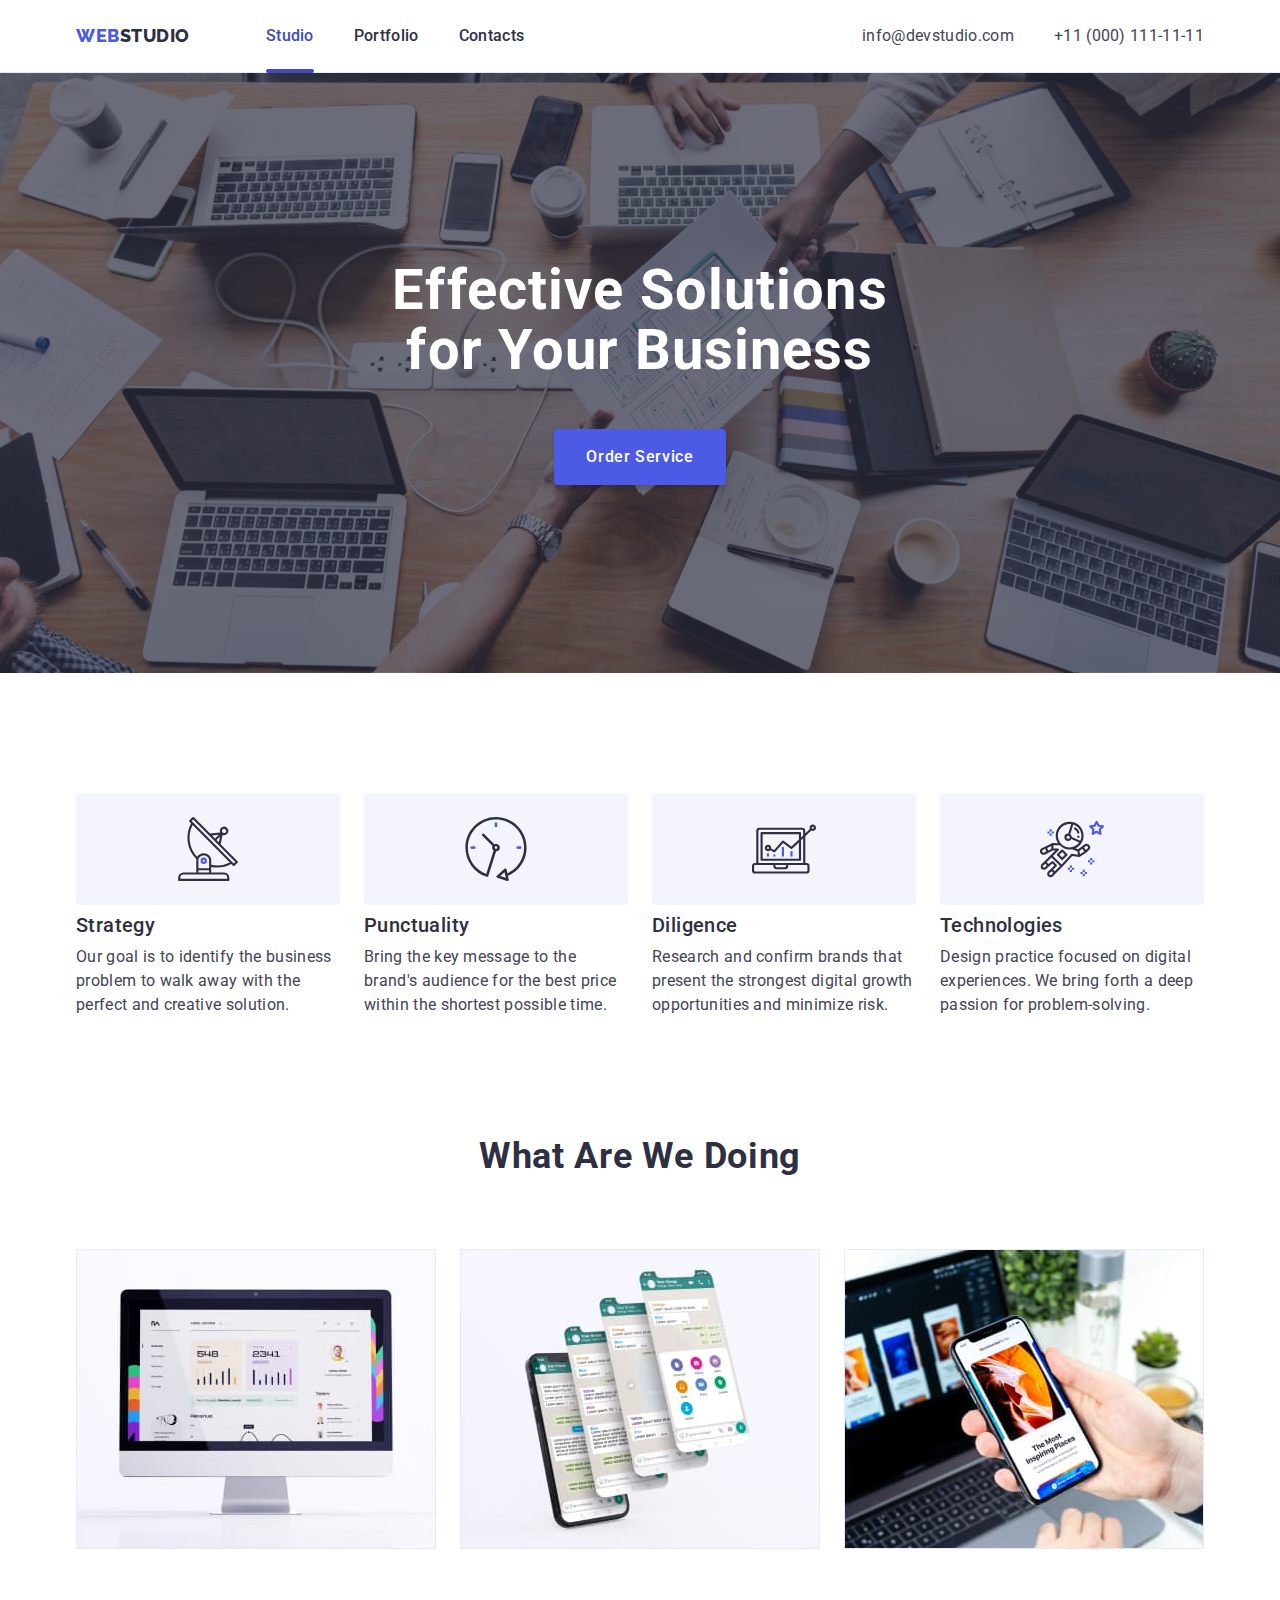
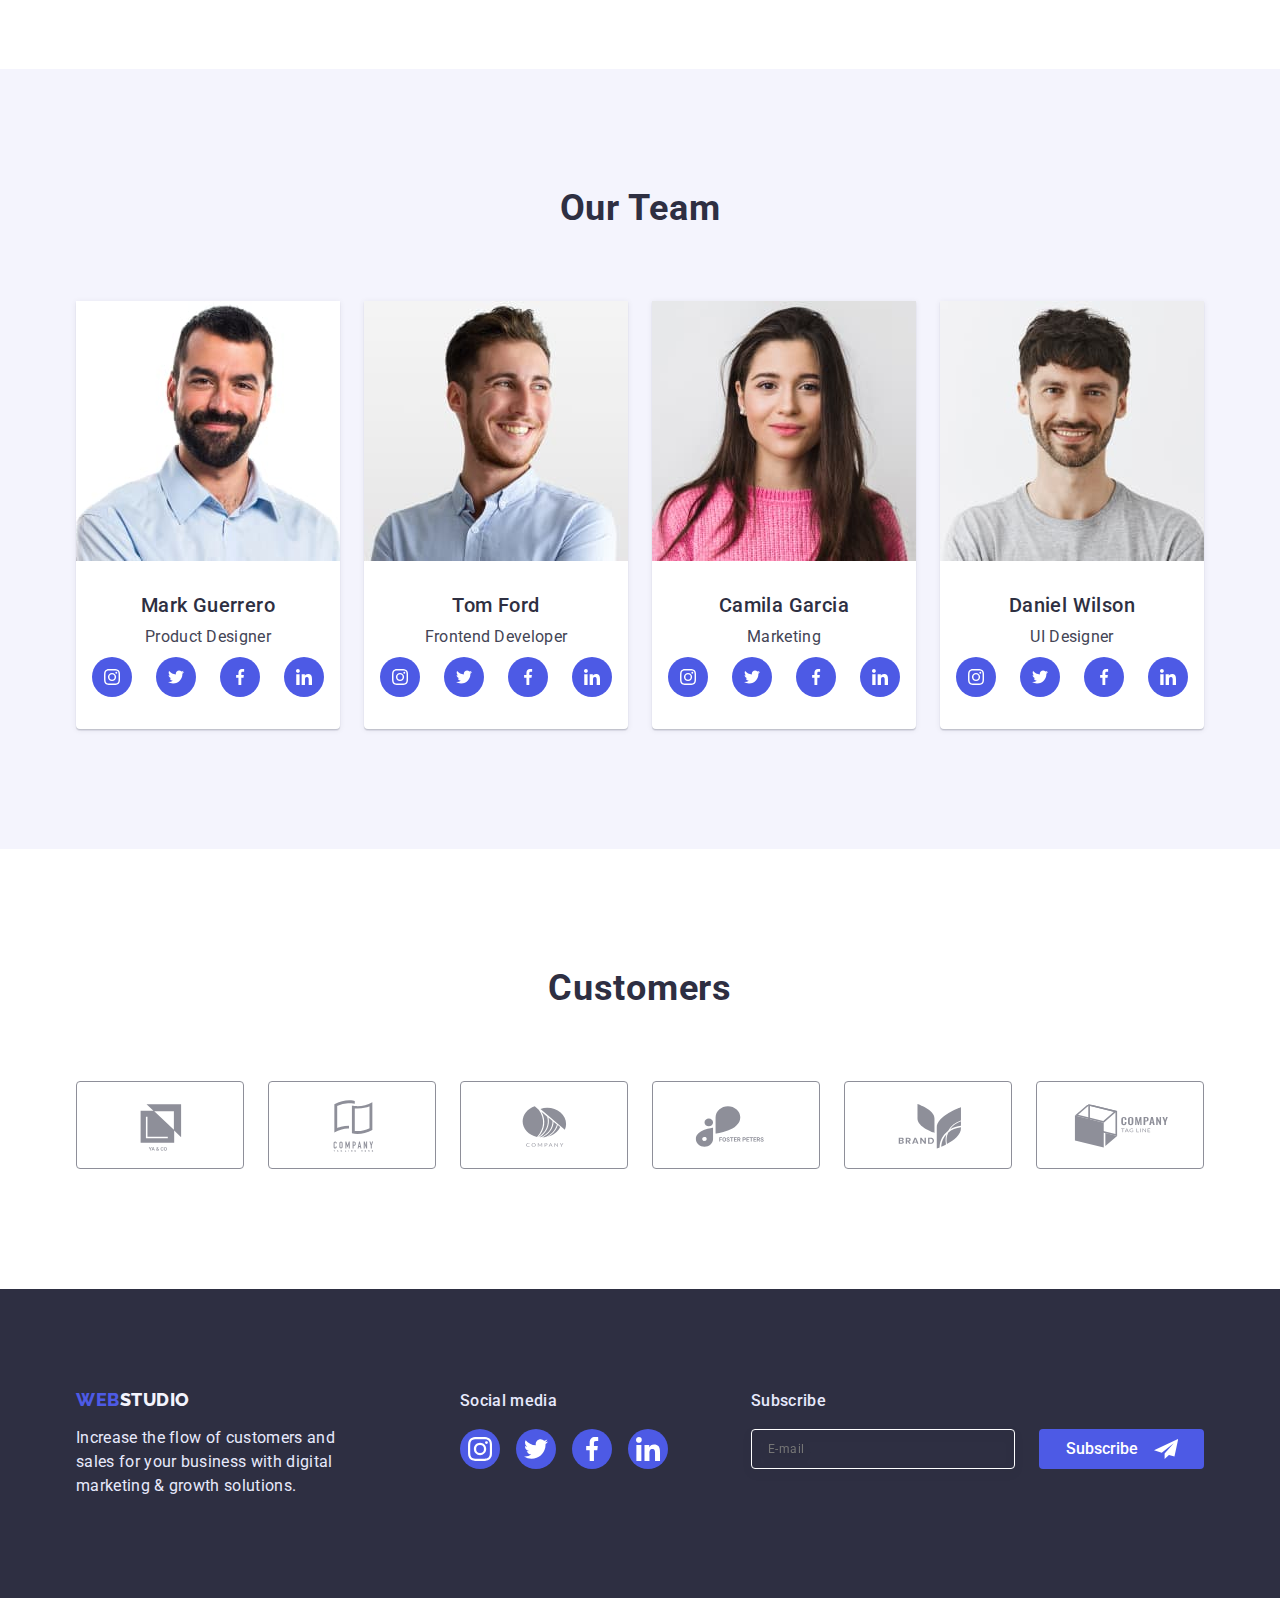
==== commit 5113e557: "6.4" ====
--- a/index.html
+++ b/index.html
@@ -436,29 +436,45 @@
         <form class="modal-form">
           <label class="modal-field">
             <span class="modal-label-text">Name</span>
-            <input class="modal-input" type="text" name="user-name" required />
-            <svg class="modal-input-icon" width="12" height="12">
-              <use href="./images/icons2.svg#icon-person"></use>
-            </svg>
+            <div class="modal-input-wrap">
+              <input
+                class="modal-input"
+                type="text"
+                name="user-name"
+                required
+              />
+              <svg class="modal-input-icon" width="12" height="12">
+                <use href="./images/icons2.svg#icon-person"></use>
+              </svg>
+            </div>
           </label>
           <label class="modal-field">
             <span class="modal-label-text">Phone</span>
-            <input class="modal-input" type="tel" name="user-phone" required />
-            <svg class="modal-input-icon" width="13" height="13">
-              <use href="./images/icons2.svg#icon-phone"></use>
-            </svg>
+            <div class="modal-input-wrap">
+              <input
+                class="modal-input"
+                type="tel"
+                name="user-phone"
+                required
+              />
+              <svg class="modal-input-icon" width="13" height="13">
+                <use href="./images/icons2.svg#icon-phone"></use>
+              </svg>
+            </div>
           </label>
           <label class="modal-field">
             <span class="modal-label-text">Email</span>
-            <input
-              class="modal-input"
-              type="email"
-              name="user-email"
-              required
-            />
-            <svg class="modal-input-icon" width="15" height="12">
-              <use href="./images/icons2.svg#icon-email"></use>
-            </svg>
+            <div class="modal-input-wrap">
+              <input
+                class="modal-input"
+                type="email"
+                name="user-email"
+                required
+              />
+              <svg class="modal-input-icon" width="15" height="12">
+                <use href="./images/icons2.svg#icon-email"></use>
+              </svg>
+            </div>
           </label>
           <div class="textarea-wrap">
             <label for="user-comments" class="modal-label-text">
@@ -477,7 +493,7 @@
               id="privacy"
               name="user-privacy"
               value="true"
-              class="madal-check visually-hidden"
+              class="modal-check visually-hidden"
             />
             <label for="privacy" class="check-text"
               >I accept the terms and conditions of the
--- a/css/styles.css
+++ b/css/styles.css
@@ -636,8 +636,7 @@
 }
 
 .footer-soc-container {
-  margin-right: 80px;
-  width: 208px;
+  margin-right: auto;
 
   /* outline: 1px solid red; */
 }
@@ -701,7 +700,7 @@
   display: flex;
   align-items: center;
   letter-spacing: 0.04em;
-  color: var(--color-white);
+  color: var(--background-body-color);
   padding: 8px 16px;
   width: 264px;
   height: 40px;
@@ -854,7 +853,7 @@
 }
 
 .modal-label-text {
-  display: inline-block;
+  display: block;
   margin-bottom: 4px;
   font-size: 12px;
   line-height: 1.2;
@@ -862,9 +861,12 @@
   color: var(--custom-color);
 }
 
+.modal-input-wrap {
+  position: relative;
+}
+
 .modal-field {
   display: block;
-  position: relative;
   margin-bottom: 8px;
 }
 
@@ -872,7 +874,7 @@
   position: absolute;
   top: 50%;
   left: 19px;
-  transform: translateY(50%);
+  transform: translateY(-50%);
   fill: var(--titel-text-color);
 }
 
@@ -947,7 +949,7 @@
   display: block;
 }
 
-.madal-check:checked + .check-text::before {
+.modal-check:checked + .check-text::before {
   background-color: var(--button-hover-background);
   border: none;
   background-image: url(../images/check.svg);
@@ -956,6 +958,10 @@
   transition-property: background-color;
   transition-duration: 250ms;
   transition-timing-function: cubic-bezier(0.4, 0, 0.2, 1);
+}
+
+.modal-check:focus + .check-text::before {
+  border-color: var(--button-hover-background);
 }
 
 /* -----------------------Modal-Submit-------------------------- */
